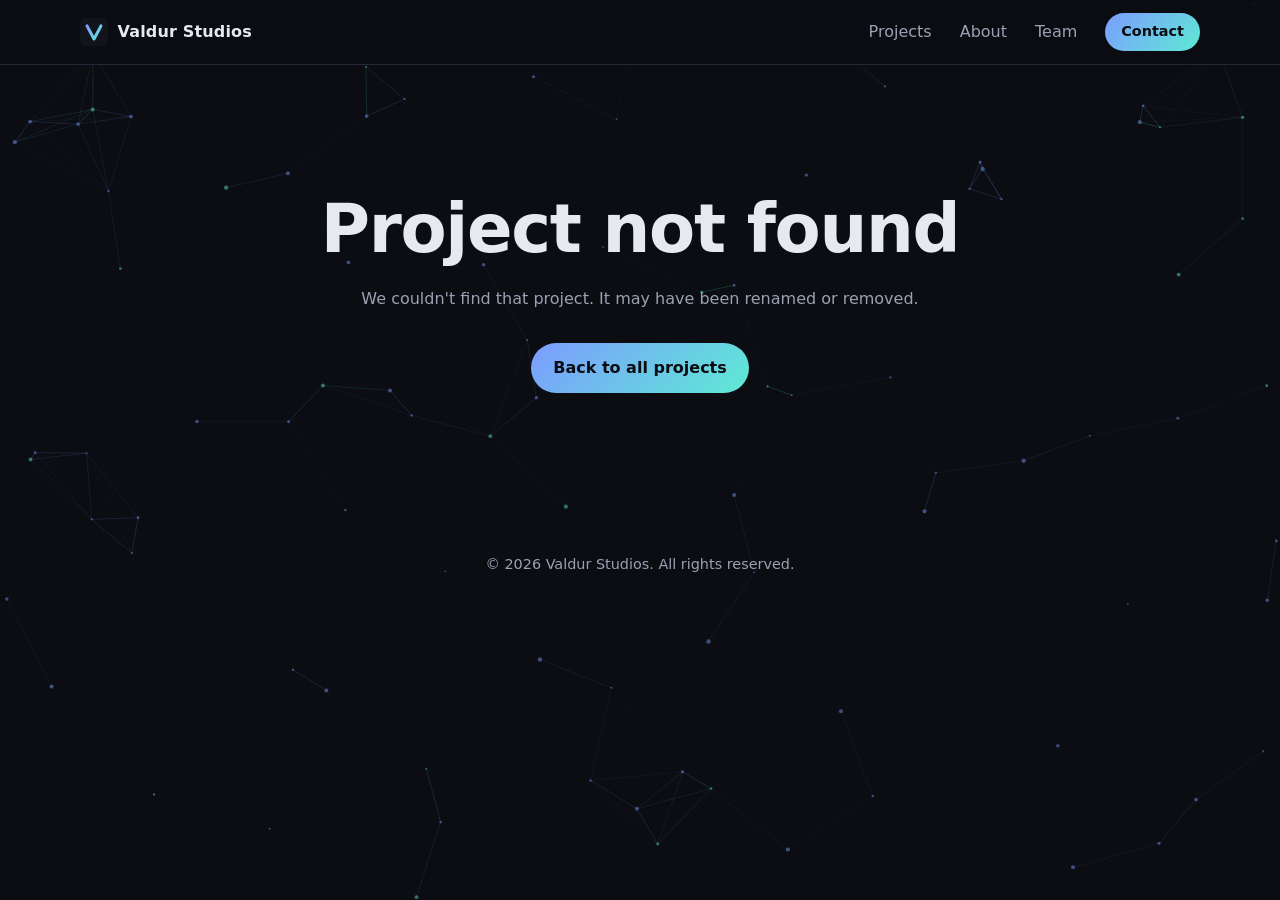
==== project.html @ 2078ffad "Add project detail pages; make project cards clickable Co-Authored-By: Claude Opus 5.5 <noreply@anth" ====
<!DOCTYPE html>
<html lang="en">
<head>
  <meta charset="UTF-8" />
  <meta name="viewport" content="width=device-width, initial-scale=1.0" />
  <title>Project — Valdur Studios</title>
  <meta name="description" content="A project from Valdur Studios." />
  <meta name="theme-color" content="#0b0d12" />
  <link rel="icon" href="assets/favicon.svg" type="image/svg+xml" />
  <link rel="stylesheet" href="css/style.css?v=5" />
</head>
<body>
  <canvas id="bg-canvas" aria-hidden="true"></canvas>
  <header class="site-header">
    <nav class="nav container">
      <a href="index.html" class="brand">
        <img src="assets/favicon.svg" alt="" width="28" height="28" />
        <span>Valdur Studios</span>
      </a>
      <button class="nav-toggle" aria-label="Toggle menu" aria-expanded="false">
        <span></span><span></span><span></span>
      </button>
      <ul class="nav-links">
        <li><a href="index.html#projects">Projects</a></li>
        <li><a href="index.html#about">About</a></li>
        <li><a href="index.html#team">Team</a></li>
        <li><a href="index.html#contact" class="btn btn-small">Contact</a></li>
      </ul>
    </nav>
  </header>

  <main id="project"></main>

  <footer class="site-footer">
    <div class="container">
      <p>&copy; <span id="year"></span> Valdur Studios. All rights reserved.</p>
    </div>
  </footer>

  <script src="js/data.js?v=5"></script>
  <script src="js/common.js?v=5"></script>
  <script src="js/project.js?v=5"></script>
  <script src="js/background.js?v=5"></script>
</body>
</html>
---- css/style.css ----
:root {
  --bg: #0b0d12;
  --bg-alt: #10131a;
  --surface: #161a23;
  --border: #232836;
  --text: #e7e9ee;
  --muted: #9aa1b2;
  --accent: #7c9cff;
  --accent-2: #5eead4;
  --radius: 14px;
  --max: 1120px;
  font-family: Inter, system-ui, -apple-system, "Segoe UI", Roboto, sans-serif;
}

* { box-sizing: border-box; margin: 0; padding: 0; }
html { scroll-behavior: smooth; scroll-padding-top: 72px; }
body { background: var(--bg); color: var(--text); line-height: 1.6; -webkit-font-smoothing: antialiased; }
a { color: inherit; text-decoration: none; }
img { max-width: 100%; display: block; }

.container { width: min(var(--max), 100% - 2.5rem); margin-inline: auto; }

/* Interactive background */
#bg-canvas { position: fixed; inset: 0; z-index: 0; pointer-events: none; }
main, .site-footer { position: relative; z-index: 1; }

/* Buttons */
.btn {
  display: inline-block;
  padding: 0.75rem 1.4rem;
  border-radius: 999px;
  background: linear-gradient(135deg, var(--accent), var(--accent-2));
  color: #0b0d12;
  font-weight: 600;
  transition: transform 0.15s ease, box-shadow 0.15s ease;
}
.btn:hover { transform: translateY(-2px); box-shadow: 0 8px 24px -8px rgba(124, 156, 255, 0.6); }
.btn-ghost { background: transparent; color: var(--text); border: 1px solid var(--border); }
.btn-ghost:hover { border-color: var(--accent); box-shadow: none; }
.btn-small { padding: 0.45rem 1rem; font-size: 0.9rem; }

/* Header */
.site-header {
  position: sticky; top: 0; z-index: 10;
  background: rgba(11, 13, 18, 0.8);
  backdrop-filter: blur(12px);
  border-bottom: 1px solid var(--border);
}
.nav { display: flex; align-items: center; justify-content: space-between; height: 64px; }
.brand { display: flex; align-items: center; gap: 0.6rem; font-weight: 700; letter-spacing: 0.01em; }
.nav-links { display: flex; align-items: center; gap: 1.75rem; list-style: none; }
.nav-links a:not(.btn) { color: var(--muted); transition: color 0.15s; }
.nav-links a:not(.btn):hover { color: var(--text); }
.nav-toggle { display: none; background: none; border: 0; cursor: pointer; padding: 6px; }
.nav-toggle span { display: block; width: 22px; height: 2px; background: var(--text); margin: 4px 0; border-radius: 2px; }

/* Hero */
.hero {
  padding: clamp(5rem, 14vw, 9rem) 0 clamp(4rem, 10vw, 7rem);
  background:
    radial-gradient(600px 300px at 15% 10%, rgba(124, 156, 255, 0.18), transparent 70%),
    radial-gradient(500px 300px at 85% 30%, rgba(94, 234, 212, 0.12), transparent 70%);
}
.eyebrow { color: var(--accent-2); text-transform: uppercase; letter-spacing: 0.14em; font-size: 0.8rem; font-weight: 600; margin-bottom: 1rem; }
h1 { font-size: clamp(2.4rem, 6vw, 4.2rem); line-height: 1.08; letter-spacing: -0.02em; margin-bottom: 1.25rem; }
.accent { background: linear-gradient(135deg, var(--accent), var(--accent-2)); -webkit-background-clip: text; background-clip: text; color: transparent; }
.lead { color: var(--muted); font-size: 1.15rem; max-width: 560px; margin-bottom: 2rem; }
.hero-actions { display: flex; gap: 0.75rem; flex-wrap: wrap; }

/* Sections */
.section { padding: clamp(4rem, 9vw, 6rem) 0; }
.section-alt { background: rgba(16, 19, 26, 0.72); border-block: 1px solid var(--border); }
h2 { font-size: clamp(1.7rem, 3.5vw, 2.3rem); letter-spacing: -0.01em; margin-bottom: 1.5rem; }
.section-head { display: flex; align-items: flex-end; justify-content: space-between; gap: 1rem; flex-wrap: wrap; margin-bottom: 1.5rem; }
.section-head h2 { margin-bottom: 0; }

/* Filters */
.filters { display: flex; gap: 0.4rem; flex-wrap: wrap; }
.filters button {
  font: inherit; font-size: 0.9rem; cursor: pointer;
  padding: 0.4rem 0.9rem; border-radius: 999px;
  background: transparent; color: var(--muted); border: 1px solid var(--border);
}
.filters button[aria-selected="true"] { color: var(--text); border-color: var(--accent); background: rgba(124, 156, 255, 0.1); }

/* Project cards */
.project-grid { display: grid; grid-template-columns: repeat(auto-fill, minmax(min(300px, 100%), 1fr)); gap: 1.25rem; }
.card {
  display: flex; flex-direction: column;
  background: var(--surface); border: 1px solid var(--border); border-radius: var(--radius);
  overflow: hidden; transition: transform 0.2s ease, border-color 0.2s ease;
}
.card:hover { transform: translateY(-4px); border-color: #34405a; }
.card-cover { aspect-ratio: 16 / 9; background: var(--bg-alt); }
.card-cover img { width: 100%; height: 100%; object-fit: cover; }
.cover-generated {
  width: 100%; height: 100%; display: grid; place-items: center;
  background:
    radial-gradient(circle at 30% 20%, hsl(var(--h) 80% 65% / 0.55), transparent 60%),
    linear-gradient(135deg, hsl(var(--h) 45% 22%), hsl(calc(var(--h) + 50) 45% 14%));
}
.cover-generated span { font-size: 2.6rem; font-weight: 800; color: rgba(255, 255, 255, 0.85); letter-spacing: 0.04em; }
.card-body { padding: 1.25rem; display: flex; flex-direction: column; gap: 0.6rem; flex: 1; }
.card-meta { display: flex; justify-content: space-between; font-size: 0.8rem; }
.category { color: var(--accent-2); text-transform: uppercase; letter-spacing: 0.1em; font-weight: 600; }
.status { color: var(--muted); }
.card h3 { font-size: 1.2rem; }
.card p { color: var(--muted); font-size: 0.95rem; }
.tags { display: flex; flex-wrap: wrap; gap: 0.35rem; list-style: none; }
.tags li { font-size: 0.75rem; padding: 0.2rem 0.6rem; border-radius: 6px; background: var(--bg-alt); border: 1px solid var(--border); color: var(--muted); }
.card-foot { margin-top: auto; padding-top: 0.6rem; display: flex; justify-content: space-between; align-items: center; font-size: 0.85rem; }
.by { color: var(--muted); }
.card-link { color: var(--accent); font-weight: 600; }
.card:hover .card-link { text-decoration: underline; }
/* Whole card is clickable via the title link stretched over it. */
.card { position: relative; cursor: pointer; }
.card-title-link::after { content: ""; position: absolute; inset: 0; border-radius: var(--radius); }
.card-title-link:focus-visible { outline: none; }
.card:has(.card-title-link:focus-visible) { outline: 2px solid var(--accent); outline-offset: 3px; }
.empty { color: var(--muted); }

/* About */
.about { display: grid; grid-template-columns: 1.2fr 1fr; gap: 3rem; align-items: start; }
.about p { color: var(--muted); margin-bottom: 1rem; max-width: 560px; }
.pillars { list-style: none; display: grid; gap: 0.9rem; }
.pillars li { padding: 1rem 1.2rem; border: 1px solid var(--border); border-radius: var(--radius); background: var(--surface); display: grid; }
.pillars span { color: var(--muted); font-size: 0.95rem; }

/* Team */
.team-grid { display: grid; grid-template-columns: repeat(auto-fill, minmax(240px, 1fr)); gap: 1rem; }
.member { display: flex; align-items: center; gap: 0.9rem; padding: 1rem; border: 1px solid var(--border); border-radius: var(--radius); background: var(--surface); }
.member div:last-child { display: grid; }
.member span { color: var(--muted); font-size: 0.9rem; }
.member a:hover { color: var(--accent); }
.avatar {
  width: 48px; height: 48px; border-radius: 50%; flex-shrink: 0;
  display: grid; place-items: center; font-weight: 700;
  background: linear-gradient(135deg, hsl(var(--h) 60% 45%), hsl(calc(var(--h) + 60) 60% 35%));
}

/* Contact */
.contact { text-align: center; }
.contact p { color: var(--muted); margin-bottom: 1.5rem; }

/* Footer */
.site-footer { padding: 2rem 0; color: var(--muted); font-size: 0.9rem; text-align: center; }

/* Project page */
.project-hero {
  padding: clamp(2.5rem, 6vw, 4rem) 0 clamp(2.5rem, 6vw, 4rem);
  background: radial-gradient(600px 300px at 15% 10%, rgba(124, 156, 255, 0.14), transparent 70%);
}
.back-link { display: inline-block; color: var(--muted); margin-bottom: 2rem; font-size: 0.95rem; }
.back-link:hover { color: var(--text); }
.project-hero-grid { display: grid; grid-template-columns: 1fr 1.1fr; gap: 3rem; align-items: center; }
.project-hero-grid > *, .project-columns > * { min-width: 0; }
.project-hero h1 { font-size: clamp(2.2rem, 5vw, 3.4rem); margin: 0.6rem 0 1rem; }
.project-hero .lead { margin-bottom: 1.25rem; }
.project-meta { justify-content: flex-start; gap: 0.9rem; align-items: center; }
.status-pill {
  font-size: 0.78rem; padding: 0.2rem 0.65rem; border-radius: 999px;
  border: 1px solid var(--border); color: var(--muted); background: var(--surface);
}
.project-actions { display: flex; align-items: center; gap: 1.25rem; flex-wrap: wrap; margin-top: 1.5rem; }
.project-cover {
  aspect-ratio: 16 / 9; border-radius: var(--radius); overflow: hidden;
  border: 1px solid var(--border); box-shadow: 0 30px 60px -30px rgba(0, 0, 0, 0.8);
}
.project-cover img { width: 100%; height: 100%; object-fit: cover; }
.project-cover .cover-generated span { font-size: 4rem; }
.project-body { padding-top: 1rem; }
.project-columns { display: grid; grid-template-columns: 1.4fr 1fr; gap: 3rem; align-items: start; }
.project-columns p { color: var(--muted); margin-bottom: 1rem; max-width: 640px; }
.feature-box { padding: 1.5rem; border: 1px solid var(--border); border-radius: var(--radius); background: var(--surface); }
.feature-box h2 { font-size: 1.3rem; margin-bottom: 1rem; }
.feature-list { list-style: none; display: grid; gap: 0.7rem; }
.feature-list li { position: relative; padding-left: 1.4rem; color: var(--muted); }
.feature-list li::before {
  content: ""; position: absolute; left: 0; top: 0.6em; width: 8px; height: 8px; border-radius: 2px;
  background: linear-gradient(135deg, var(--accent), var(--accent-2));
}
.gallery { display: grid; grid-template-columns: repeat(auto-fill, minmax(min(320px, 100%), 1fr)); gap: 1rem; }
.gallery a { border-radius: var(--radius); overflow: hidden; border: 1px solid var(--border); }
.gallery img { width: 100%; transition: transform 0.25s ease; }
.gallery a:hover img { transform: scale(1.03); }
.project-nav { display: grid; grid-template-columns: 1fr 1fr; gap: 1rem; }
.project-nav-link {
  display: grid; gap: 0.2rem; padding: 1.2rem 1.4rem;
  border: 1px solid var(--border); border-radius: var(--radius); background: var(--surface);
  transition: border-color 0.2s ease, transform 0.2s ease;
}
.project-nav-link:hover { border-color: var(--accent); transform: translateY(-2px); }
.project-nav-link span { color: var(--muted); font-size: 0.85rem; }
.project-nav-link.next { text-align: right; }
.not-found { padding: 8rem 0; text-align: center; }
.not-found p { color: var(--muted); margin: 1rem 0 2rem; }

/* Mobile */
@media (max-width: 760px) {
  .nav-toggle { display: block; }
  .nav-links {
    display: none; position: absolute; top: 64px; left: 0; right: 0;
    flex-direction: column; gap: 1rem; padding: 1.25rem;
    background: var(--bg); border-bottom: 1px solid var(--border);
  }
  .nav-links.open { display: flex; }
  .about { grid-template-columns: 1fr; gap: 2rem; }
  .project-hero-grid, .project-columns { grid-template-columns: 1fr; gap: 2rem; }
  .project-cover { order: -1; }
  .project-nav { grid-template-columns: 1fr; }
}

@media (prefers-reduced-motion: reduce) {
  html { scroll-behavior: auto; }
  * { transition: none !important; }
}
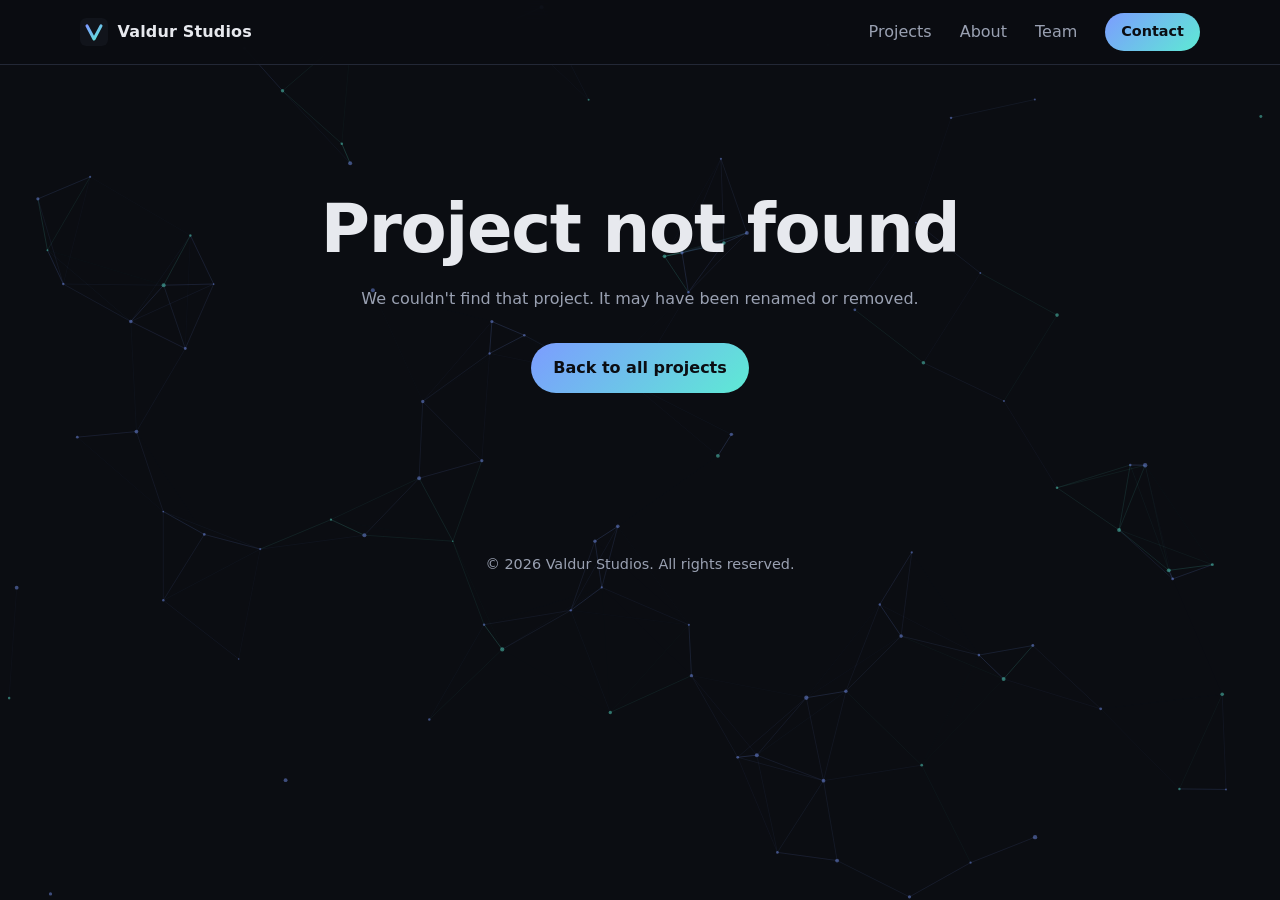
==== commit c60eca20: "Credit projects to Andrew and Peter Co-Authored-By: Claude Opus 5.5 <noreply@anthropic.com>" ====
--- a/project.html
+++ b/project.html
@@ -7,7 +7,7 @@
   <meta name="description" content="A project from Valdur Studios." />
   <meta name="theme-color" content="#0b0d12" />
   <link rel="icon" href="assets/favicon.svg" type="image/svg+xml" />
-  <link rel="stylesheet" href="css/style.css?v=5" />
+  <link rel="stylesheet" href="css/style.css?v=6" />
 </head>
 <body>
   <canvas id="bg-canvas" aria-hidden="true"></canvas>
@@ -37,9 +37,9 @@
     </div>
   </footer>
 
-  <script src="js/data.js?v=5"></script>
-  <script src="js/common.js?v=5"></script>
-  <script src="js/project.js?v=5"></script>
-  <script src="js/background.js?v=5"></script>
+  <script src="js/data.js?v=6"></script>
+  <script src="js/common.js?v=6"></script>
+  <script src="js/project.js?v=6"></script>
+  <script src="js/background.js?v=6"></script>
 </body>
 </html>
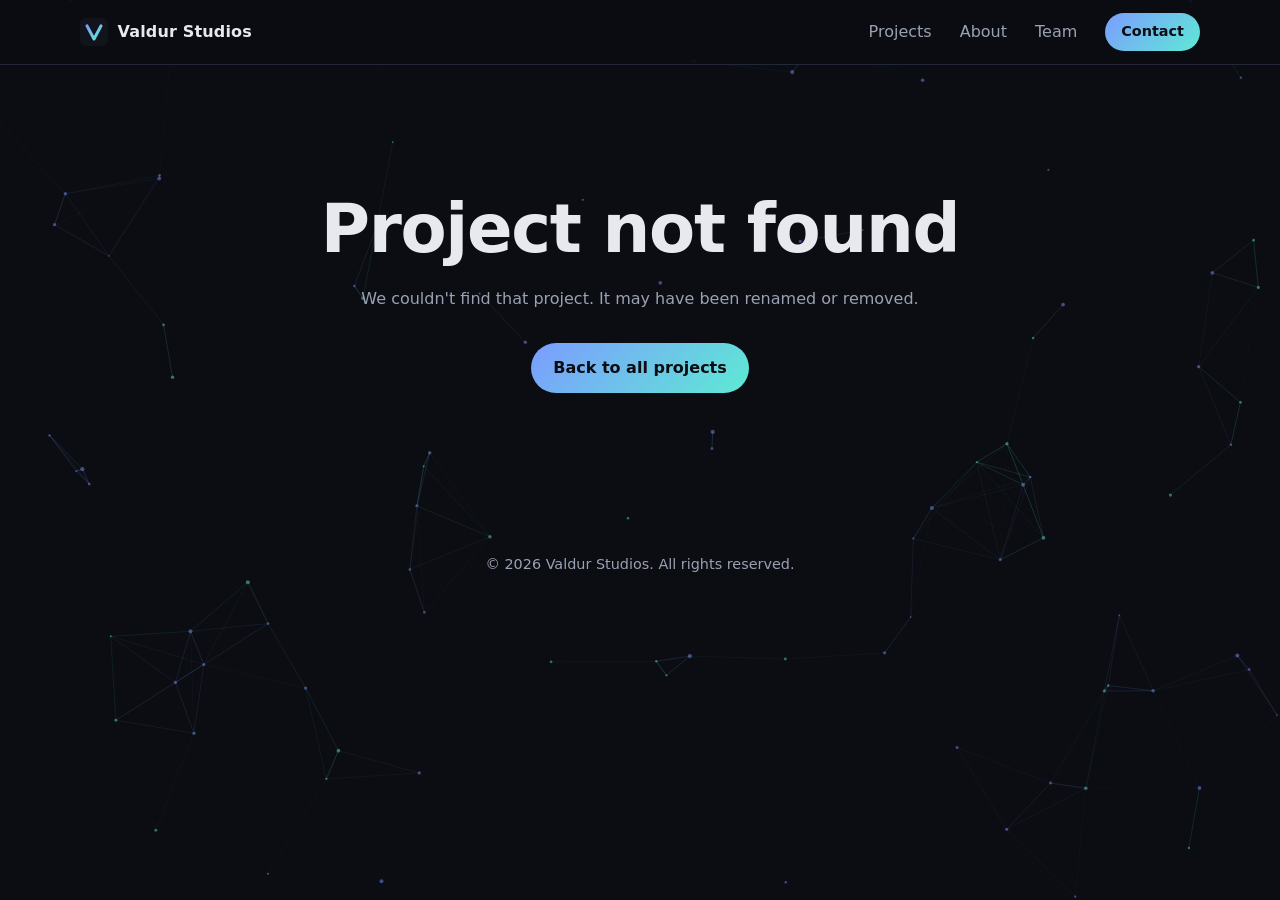
==== commit 06a39c31: "Rename MemMo to MemTo Co-Authored-By: Claude Opus 5.5 <noreply@anthropic.com>" ====
--- a/project.html
+++ b/project.html
@@ -7,7 +7,7 @@
   <meta name="description" content="A project from Valdur Studios." />
   <meta name="theme-color" content="#0b0d12" />
   <link rel="icon" href="assets/favicon.svg" type="image/svg+xml" />
-  <link rel="stylesheet" href="css/style.css?v=6" />
+  <link rel="stylesheet" href="css/style.css?v=7" />
 </head>
 <body>
   <canvas id="bg-canvas" aria-hidden="true"></canvas>
@@ -37,9 +37,9 @@
     </div>
   </footer>
 
-  <script src="js/data.js?v=6"></script>
-  <script src="js/common.js?v=6"></script>
-  <script src="js/project.js?v=6"></script>
-  <script src="js/background.js?v=6"></script>
+  <script src="js/data.js?v=7"></script>
+  <script src="js/common.js?v=7"></script>
+  <script src="js/project.js?v=7"></script>
+  <script src="js/background.js?v=7"></script>
 </body>
 </html>
